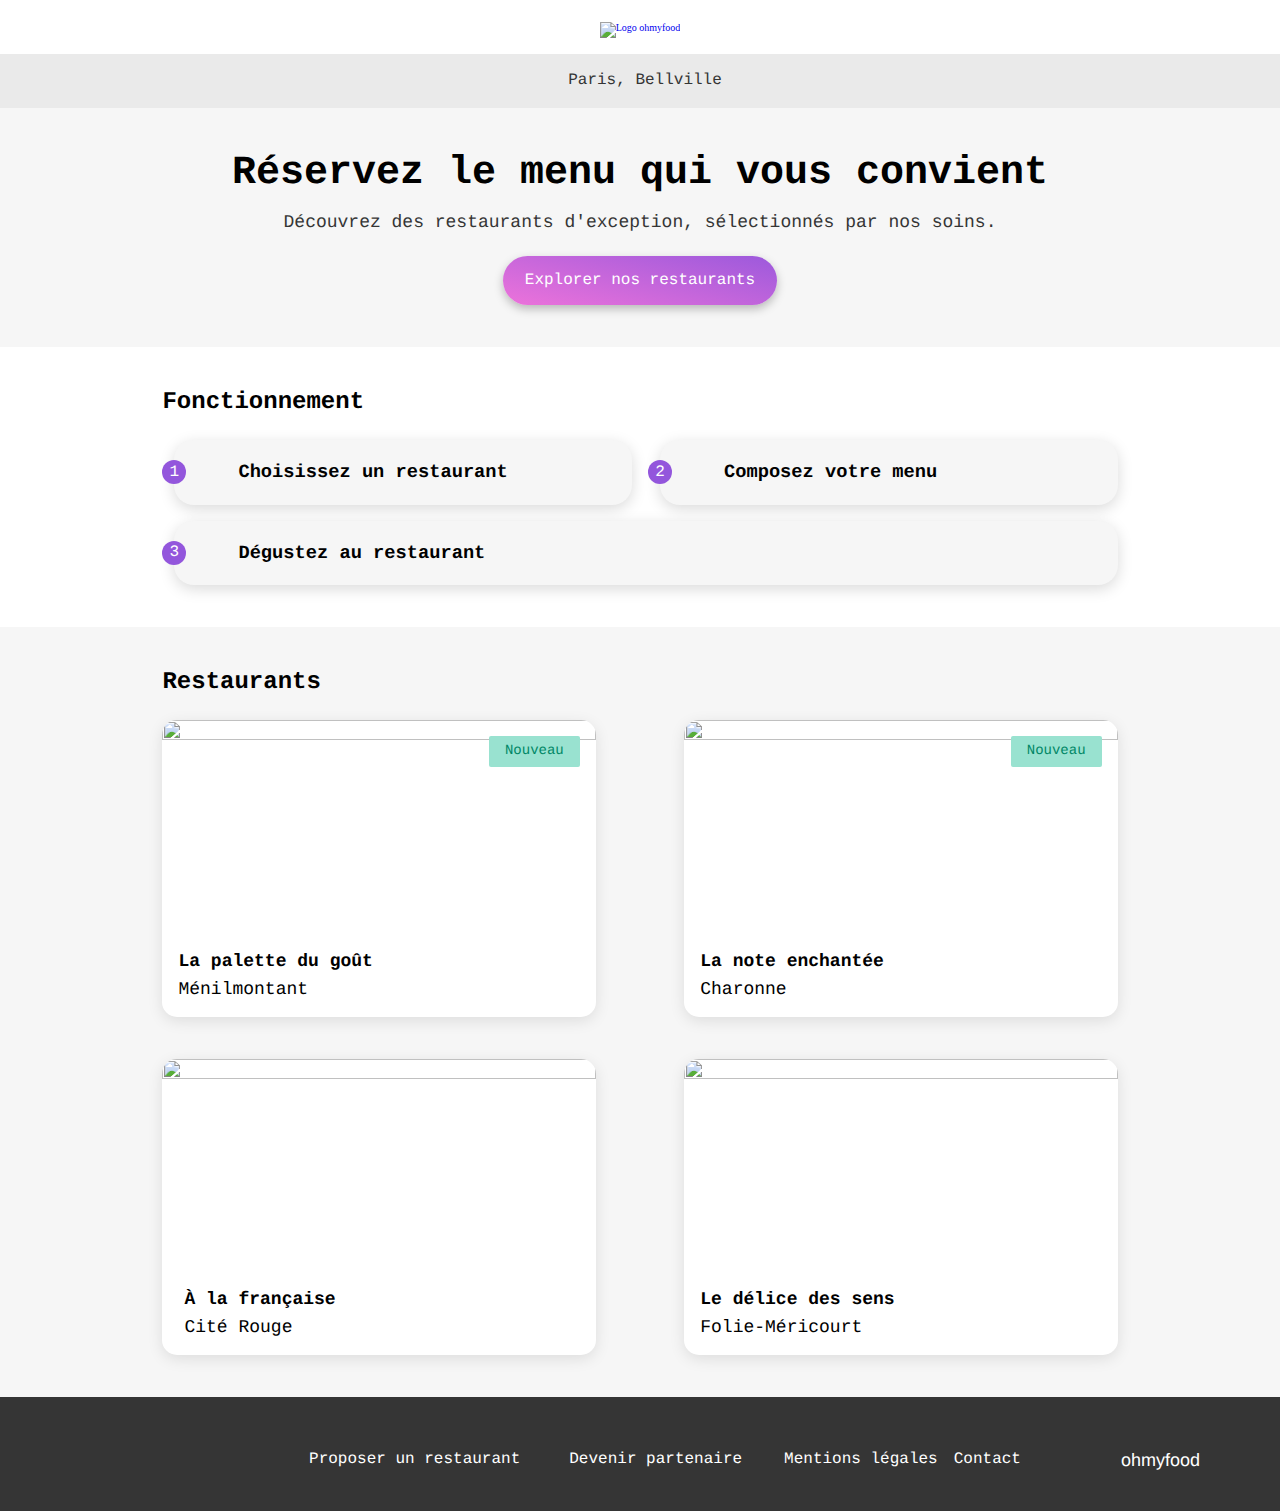
==== src/routes/home.html @ 723db190 "added hover animation on buttons" ====
<!DOCTYPE html>

<html
lang="fr"
class="scroll_bar o_h_a b_lgh"
>
    <head>
        <meta
        charset="UTF-8"
        >
    
        <meta
        name="viewport"
        content="width=device-width, initial-scale=1.0"
        >
    
        <title>Ohmyfood</title>
    
        <link
        rel="stylesheet"
        href="/static/styles/app.css"
        >

        <!-- ICONES -->
        <script src="https://kit.fontawesome.com/0ca8d32c1b.js" crossorigin="anonymous"></script>
    </head>

    <body>
        <div
        id="home"
        class="d_cts"
        >
            <header
            id="header"
            class="d_flx j_ctr a_ctr p_rlt z_1 pt_4 pb_3 b_brd"
            >
                <a
                class="logo"
                href="home.html"
                alt="Page d'accueil"
                aria-label="Page d'accueil"
                >
                    <img
                    src="/static/images/logo/ohmyfood@2x.svg"
                    alt="Logo ohmyfood"
                    >
                </a>
            </header>

            <main
            id="main"
            >
                <!-- LOCATION -->
                <div
                class="location d_flx j_ctr a_ctr g_2 p_rlt b_itm1 txt_2 c_drk1"
                >
                    <i
                    class="fa-solid fa-location-dot"
                    ></i>

                    Paris, Bellville
                </div>

                <!-- HEAD -->
                <section
                class="head pt_5 pr_5 pb_5 pl_5 b_brd b_lgh2 t_ctr"
                >
                    <h1
                    class="mb_3 c_drk3"
                    >
                        Réservez le menu qui vous convient
                    </h1>

                    <p
                    class="mb_4 txt_3_lgh c_drk1"
                    >
                        Découvrez des restaurants d'exception, sélectionnés par nos soins.
                    </p>

                    <button
                    class="button shadow_1 p_rlt pt_3 pr_4 pb_3 pl_4 b_brd b_grd brdr_3 txt_2 c_lgh1"
                    type="button"
                    >
                        Explorer nos restaurants
                    </button>
                </section>

                <!-- TUTO -->
                <article
                class="tuto max_w m__aut pt_5 pr_4 pb_5 pl_4 b_brd ws_nowrp"
                >
                    <h2
                    class="mb_4 txt_4_bld c_drk3"
                    >
                        Fonctionnement
                    </h2>

                    <div
                    class="d_flx f_wrp g_3"
                    >
                        <section
                        class="bubble shadow_2 f_1 d_flx a_ctr g_4 p_rlt pt_4 pr_5 pb_4 pl_5 b_brd b_lgh2 brdr_2 txt_2"
                        >
                            <span
                            class="marker d_flx j_ctr a_ctr p_abs l_0 t_x-50 b_prm2 c_lgh1"
                            >
                                1
                            </span>
                
                            <i
                            class="fa-solid fa-mobile-screen-button c_itm2"
                            ></i>

                            <h3
                            class="c_drk3"
                            >
                                Choisissez un restaurant
                            </h3>
                        </section>

                        <section
                        class="bubble shadow_2 f_1 d_flx a_ctr g_4 p_rlt pt_4 pr_5 pb_4 pl_5 b_brd b_lgh2 brdr_2 txt_2"
                        >
                            <span
                            class="marker d_flx j_ctr a_ctr p_abs l_0 t_x-50 b_prm2 c_lgh1"
                            >
                                2
                            </span>
                
                            <i
                            class="fa-solid fa-list-ul c_itm2"
                            ></i>

                            <h3
                            class="c_drk3"
                            >
                                Composez votre menu
                            </h3>
                        </section>

                        <section
                        class="bubble shadow_2 f_1 d_flx a_ctr g_4 p_rlt pt_4 pr_5 pb_4 pl_5 b_brd b_lgh2 brdr_2 txt_2"
                        >
                            <span
                            class="marker d_flx j_ctr a_ctr p_abs l_0 t_x-50 b_prm2 c_lgh1"
                            >
                                3
                            </span>
                
                            <i
                            class="fa-solid fa-store c_prm2"
                            ></i>

                            <h3
                            class="c_drk3"
                            >
                                Dégustez au restaurant
                            </h3>
                        </section>
                    </div>
                </article>

                <!-- RESTAURANTS -->
                <div
                class="restaurants b_lgh2"
                >
                    <div
                    class="container max_w m__aut pt_5 pr_4 pb_5 pl_4 b_brd"
                    >
                        <h2
                        class="mb_4 txt_4_bld c_drk3"
                        >
                            Restaurants
                        </h2>

                        <div
                        class="wrapper d_flx f_wrp j_sbt g_4"
                        >
                            <a
                            class="card"
                            href="./menu/la_palette_du_gout.html"
                            alt="menu"
                            aria-label="menu"
                            >
                                <article
                                class="shadow_3 p_rlt o_hid b_lgh1 brdr_1"
                                >
                                    <img
                                    class="w_any op_c of_c"
                                    src="/static/images/restaurants/jay-wennington-N_Y88TWmGwA-unsplash.jpg"
                                    alt=""
                                    >

                                    <section
                                    class="d_flx j_sbt pt_3 pr_4 pb_3 pl_3 b_brd"
                                    >
                                        <div
                                        class="c_drk3"
                                        >
                                            <h3
                                            class="mb_2 txt_3_bld"
                                            >
                                                La palette du goût
                                            </h3>

                                            <p
                                            class="txt_3_lgh"
                                            >
                                                Ménilmontant
                                            </p>
                                        </div>

                                        <label
                                        class="heart d_flx j_ctr a_ctr p_rlt w_fit h_fit"
                                        >
                                            <input
                                            class="d_non"
                                            type="checkbox"
                                            >
                                        
                                            <i
                                            class="fa-regular fa-heart p_non c_drk2"
                                            ></i>
                                
                                            <i
                                            class="fa-solid fa-heart p_abs p_non b_grd c_trp"
                                            ></i>
                                        </label>
                                    </section>

                                    <div
                                    class="new p_abs pt_2 pr_3 pb_2 pl_3 b_brd b_scd1 txt_1 c_scd2"
                                    >
                                        Nouveau
                                    </div>
                                </article>
                            </a>

                            <a
                            class="card"
                            href="./menu/la_note_enchantée.html"
                            alt="menu"
                            aria-label="menu"
                            >
                                <article
                                class="shadow_3 p_rlt o_hid b_lgh1 brdr_1"
                                >
                                    <img
                                    class="w_any op_c of_c"
                                    src="/static/images/restaurants/stil-u2Lp8tXIcjw-unsplash.jpg"
                                    alt=""
                                    >

                                    <section
                                    class="d_flx j_sbt pt_3 pr_4 pb_3 pl_3 b_brd"
                                    >
                                        <div
                                        class="c_drk3"
                                        >
                                            <h3
                                            class="mb_2 txt_3_bld"
                                            >
                                                La note enchantée
                                            </h3>

                                            <p
                                            class="txt_3_lgh"
                                            >
                                                Charonne
                                            </p>
                                        </div>

                                        <label
                                        class="heart d_flx j_ctr a_ctr p_rlt w_fit h_fit"
                                        >
                                            <input
                                            class="d_non"
                                            type="checkbox"
                                            >
                                        
                                            <i
                                            class="fa-regular fa-heart p_non c_drk2"
                                            ></i>
                                
                                            <i
                                            class="fa-solid fa-heart p_abs p_non b_grd c_trp"
                                            ></i>
                                        </label>
                                    </section>

                                    <div
                                    class="new p_abs pt_2 pr_3 pb_2 pl_3 b_brd b_scd1 txt_1 c_scd2"
                                    >
                                        Nouveau
                                    </div>
                                </article>
                            </a>

                            <a
                            class="card"
                            href="./menu/a_la_francaise.html"
                            alt="menu"
                            aria-label="menu"
                            >
                                <article
                                class="shadow_3 p_rlt o_hid b_lgh1 brdr_1"
                                >
                                    <img
                                    class="w_any op_c of_c"
                                    src="/static/images/restaurants/toa-heftiba-DQKerTsQwi0-unsplash.jpg"
                                    alt=""
                                    >

                                    <section
                                    class="d_flx j_sbt pt_3 pr_4 pb_3 pl_4 b_brd"
                                    >
                                        <div
                                        class="c_drk3"
                                        >
                                            <h3
                                            class="mb_2 txt_3_bld"
                                            >
                                                À la française
                                            </h3>

                                            <p
                                            class="txt_3_lgh"
                                            >
                                                Cité Rouge
                                            </p>
                                        </div>

                                        <label
                                        class="heart d_flx j_ctr a_ctr p_rlt w_fit h_fit"
                                        >
                                            <input
                                            class="d_non"
                                            type="checkbox"
                                            >
                                        
                                            <i
                                            class="fa-regular fa-heart p_non c_drk2"
                                            ></i>
                                
                                            <i
                                            class="fa-solid fa-heart p_abs p_non b_grd c_trp"
                                            ></i>
                                        </label>
                                    </section>
                                </article>
                            </a>

                            <a
                            class="card"
                            href="./menu/le_delice_des_sens.html"
                            alt="menu"
                            aria-label="menu"
                            >
                                <article
                                class="shadow_3 p_rlt o_hid b_lgh1 brdr_1"
                                >
                                    <img
                                    class="w_any op_c of_c"
                                    src="/static/images/restaurants/louis-hansel-shotsoflouis-qNBGVyOCY8Q-unsplash.jpg"
                                    alt=""
                                    >

                                    <section
                                    class="d_flx j_sbt pt_3 pr_4 pb_3 pl_3 b_brd"
                                    >
                                        <div
                                        class="c_drk3"
                                        >
                                            <h3
                                            class="mb_2 txt_3_bld"
                                            >
                                                Le délice des sens
                                            </h3>

                                            <p
                                            class="txt_3_lgh"
                                            >
                                                Folie-Méricourt
                                            </p>
                                        </div>

                                        <label
                                        class="heart d_flx j_ctr a_ctr p_rlt w_fit h_fit"
                                        >
                                            <input
                                            class="d_non"
                                            type="checkbox"
                                            >
                                        
                                            <i
                                            class="fa-regular fa-heart p_non c_drk2"
                                            ></i>
                                
                                            <i
                                            class="fa-solid fa-heart p_abs p_non b_grd c_trp"
                                            ></i>
                                        </label>
                                    </section>
                                </article>
                            </a>
                        </div>
                    </div>
                </div>
            </main>

            <footer
            id="footer"
            class="d_flx f_wrp a_end pt_4 pr_4 pb_4 pl_4 b_brd b_drk1 c_lgh1"
            >
                <h2
                class="tlt_3"
                >
                    ohmyfood
                </h2>

                <nav
                class="nav d_flx f_wrp"
                >
                    <ul
                    class="d_flx f_wrp j_end txt_2"
                    >
                        <li
                        class="d_flx a_ctr g_4"
                        >
                            <i
                            class="icon fa-solid fa-utensils"
                            ></i>

                            Proposer un restaurant
                        </li>
                    
                        <li
                        class="d_flx a_ctr g_4"
                        >
                            <i
                            class="icon fa-solid fa-handshake-angle"
                            ></i>

                            Devenir partenaire
                        </li>
                    </ul>
            
                    <ul
                    class="d_flx f_wrp j_end txt_2_lgh"
                    >
                        <li>Mentions légales</li>
                    
                        <li>Contact</li>
                    </ul>
                </nav>
            </footer>
        </div>
    </body>
</html>
---- static/styles/app.css ----
/*----------------------------------------------- #||--app--|| */
/* #\-USES-\ */
/* --SASS */
/* --GLOBAL */
/*----------------------------------------------- #||--vars--|| */
/* #\-USES-\ */
/* --SASS */
/* --GLOBAL */
/* --DEPENDENCIES */
/* --MEDIA */
/* #\-EXPORTS-\ */
/* --THIS */
/* #\-VARIABLES-\ */
/* --* */
/* #\-FUNCTIONS-\ */
/* --* */
/* #\-MIXINS-\ */
/* --* */
/* #\-PLACEHOLDERS-\ */
/* --* */
/* #\-THIS-\ */
/*----------------------------------------------- #||--colors--|| */
/* #\-USES-\ */
/* --SASS */
/* --GLOBAL */
/* --DEPENDENCIES */
/* --MEDIA */
/* #\-EXPORTS-\ */
/* --THIS */
/* #\-VARIABLES-\ */
/* --* */
/* #\-FUNCTIONS-\ */
/* --* */
/* #\-MIXINS-\ */
/* --* */
/* #\-PLACEHOLDERS-\ */
/* --* */
/* #\-THIS-\ */
/* --DEPENDENCIES */
/*----------------------------------------------- #||--app--|| */
/* #\-USES-\ */
/* --SASS */
/* --GLOBAL */
/*----------------------------------------------- #||--utils--|| */
/* #\-USES-\ */
/* --SASS */
/* --GLOBAL */
/* --APP */
/* --DEPENDENCIES */
/* --MEDIA */
/* #\-EXPORTS-\ */
/* --THIS */
/* #\-VARIABLES-\ */
/* --* */
/* #\-FUNCTIONS-\ */
/* --* */
/* #\-MIXINS-\ */
/* --* */
/* #\-PLACEHOLDERS-\ */
/* --* */
.c_void, .button::after {
  content: "";
}

.d_non {
  display: none;
}

.d_cts {
  display: contents;
}

.d_flx {
  display: flex;
}

.f_1 {
  flex: 1;
}

.f_cl_ {
  flex-direction: column;
}

.f_wrp {
  flex-wrap: wrap;
}

.j_ctr {
  justify-content: center;
}

.j_sbt {
  justify-content: space-between;
}

.j_end {
  justify-content: flex-end;
}

.a_ctr {
  align-items: center;
}

.a_end {
  align-items: flex-end;
}

.g_2 {
  gap: 1rem;
}

.g_3 {
  gap: 1.6rem;
}

.g_4 {
  gap: 2.2rem;
}

.g_5 {
  gap: 4.2rem;
}

html::before, .p_abs, #menu .content::before, #menu .content article h2::after, .button::after {
  position: absolute;
}

.p_rlt {
  position: relative;
}

html::before, .t_0, #menu .content::before, .button::after {
  top: 0;
}

.r_0, #menu .content::before, .button::after {
  right: 0;
}

.b_0, #menu .content article h2::after {
  bottom: 0;
}

html::before, .l_0, #menu .content::before, #menu .content article h2::after, .button::after {
  left: 0;
}

html::before, .z_-1 {
  z-index: -1;
}

.z_1 {
  z-index: 1;
}

.t_x-50 {
  transform: translateX(-50%);
}

.t_y-100, #menu .content::before {
  transform: translateY(-100%);
}

.o_hid {
  overflow: hidden;
}

.o_h_a {
  overflow: hidden auto;
}

.w_any, #menu .content::before, .button::after {
  width: 100%;
}

.w_fit {
  width: fit-content;
}

.h_any, .button::after {
  height: 100%;
}

.h_fit {
  height: fit-content;
}

.op_c {
  object-position: center;
}

.of_c {
  object-fit: cover;
}

.m__aut {
  margin-inline: auto;
}

.mb_1 {
  margin-bottom: 0.3rem;
}

.mb_2 {
  margin-bottom: 1rem;
}

.mb_3 {
  margin-bottom: 1.6rem;
}

.mb_4 {
  margin-bottom: 2.2rem;
}

.mb_5 {
  margin-bottom: 4.2rem;
}

.pt_2 {
  padding-top: 1rem;
}

.pt_3 {
  padding-top: 1.6rem;
}

.pt_4 {
  padding-top: 2.2rem;
}

.pt_5 {
  padding-top: 4.2rem;
}

.pr_2 {
  padding-right: 1rem;
}

.pr_3 {
  padding-right: 1.6rem;
}

.pr_4 {
  padding-right: 2.2rem;
}

.pr_5 {
  padding-right: 4.2rem;
}

.pb_2 {
  padding-bottom: 1rem;
}

.pb_3 {
  padding-bottom: 1.6rem;
}

.pb_4 {
  padding-bottom: 2.2rem;
}

.pb_5 {
  padding-bottom: 4.2rem;
}

.pl_2 {
  padding-left: 1rem;
}

.pl_3 {
  padding-left: 1.6rem;
}

.pl_4 {
  padding-left: 2.2rem;
}

.pl_5 {
  padding-left: 4.2rem;
}

html::before, .o_0, .button::after {
  opacity: 0;
}

.o_1, .button:hover::after {
  opacity: 1;
}

.b_brd {
  box-sizing: border-box;
}

.p_non {
  pointer-events: none;
}

.b_lgh1, .scroll_bar:not(.scroll_bar.reverse)::-webkit-scrollbar-thumb, .scroll_bar.reverse::-webkit-scrollbar {
  background-color: #FFFFFF;
}

.b_lgh2, #menu .content::before {
  background-color: #F6F6F6;
}

.b_drk1 {
  background-color: #353535;
}

.b_drk2 {
  background-color: #101010;
}

.b_drk3, .scroll_bar:not(.scroll_bar.reverse)::-webkit-scrollbar, .scroll_bar.reverse::-webkit-scrollbar-thumb {
  background-color: #000000;
}

.b_itm1 {
  background-color: #EAEAEA;
}

.b_itm2 {
  background-color: #7E7E7E;
}

.b_prm1, .select_txt::selection, .select_txt > *::selection {
  background-color: #FF79DA;
}

.b_prm2 {
  background-color: #9356DC;
}

.b_scd1 {
  background-color: #99E2D0;
}

.b_scd2 {
  background-color: #008766;
}

.b_trt1 {
  background-color: #89C8FA;
}

.b_trt2 {
  background-color: #003A68;
}

.b_idc {
  background-color: red;
}

.brd_1, .scroll_bar::-webkit-scrollbar-thumb:hover {
  border: solid 1px  ;
}

.brd_c_lgh1, .scroll_bar.reverse::-webkit-scrollbar-thumb {
  border-color: #FFFFFF    !important;
}

.brd_c_lgh2 {
  border-color: #F6F6F6    !important;
}

.brd_c_drk1 {
  border-color: #353535    !important;
}

.brd_c_drk2 {
  border-color: #101010    !important;
}

.brd_c_drk3, .scroll_bar:not(.scroll_bar.reverse)::-webkit-scrollbar-thumb {
  border-color: #000000    !important;
}

.brd_c_itm1 {
  border-color: #EAEAEA    !important;
}

.brd_c_itm2 {
  border-color: #7E7E7E    !important;
}

.brd_c_prm1 {
  border-color: #FF79DA    !important;
}

.brd_c_prm2 {
  border-color: #9356DC    !important;
}

.brd_c_scd1, #menu .content article h2::after {
  border-color: #99E2D0    !important;
}

.brd_c_scd2 {
  border-color: #008766    !important;
}

.brd_c_trt1 {
  border-color: #89C8FA    !important;
}

.brd_c_trt2 {
  border-color: #003A68    !important;
}

.brd_c_idc {
  border-color: red     !important;
}

.c_lgh1 {
  color: #FFFFFF;
}

.c_lgh2 {
  color: #F6F6F6;
}

.c_drk1 {
  color: #353535;
}

.c_drk2 {
  color: #101010;
}

.c_drk3 {
  color: #000000;
}

.c_itm1 {
  color: #EAEAEA;
}

.c_itm2 {
  color: #7E7E7E;
}

.c_prm1 {
  color: #FF79DA;
}

.c_prm2, .select_txt::selection, .select_txt > *::selection {
  color: #9356DC;
}

.c_scd1 {
  color: #99E2D0;
}

.c_scd2 {
  color: #008766;
}

.c_trt1 {
  color: #89C8FA;
}

.c_trt2 {
  color: #003A68;
}

.c_idc {
  color: red;
}

.c_trp {
  color: transparent;
}

.t_ctr {
  text-align: center;
}

.ws_nowrp {
  white-space: nowrap;
}

html a:not(a[draggable]), html img {
  -webkit-user-drag: none;
  -webkit-app-region: no-drag;
}

/* #\-THIS-\ */
/* --DEPENDENCIES */
/*----------------------------------------------- #||--font--|| */
/* #\-USES-\ */
/* --SASS */
/* --GLOBAL */
/* --DEPENDENCIES */
/* --MEDIA */
/* #\-EXPORTS-\ */
/* --THIS */
/* #\-VARIABLES-\ */
/* --* */
/* #\-FUNCTIONS-\ */
/* --* */
/* #\-MIXINS-\ */
/* --* */
/* #\-PLACEHOLDERS-\ */
/* --* */
.tlt_3, .tlt_5, .txt_3_bld, .txt_4_bld, .txt_1, .txt_2, .txt_3, .txt_2_lgh, .txt_3_lgh, #home .head h1 {
  font-stretch: 100%;
  text-indent: 0;
  font-variant: normal;
  font-kerning: normal;
  font-feature-settings: normal;
  font-variation-settings: normal;
  font-smooth: antialiased;
  -webkit-font-smoothing: antialiased;
  -moz-osx-font-smoothing: grayscale;
  font-optical-sizing: auto;
  text-rendering: geometricPrecision;
}

/* #\-THIS-\ */
/* --MEDIA */
/*----------------------------------------------- #||--media--|| */
/* #\-USES-\ */
/* --SASS */
/* --GLOBAL */
/* --DEPENDENCIES */
/* --MEDIA */
/* #\-EXPORTS-\ */
/* --THIS */
/* #\-VARIABLES-\ */
/* --* */
/* #\-FUNCTIONS-\ */
/* --* */
/* #\-MIXINS-\ */
/* --* */
/* #\-PLACEHOLDERS-\ */
/* --* */
/* #\-THIS-\ */
/* --COMPONENTS */
/* --GLOBAL */
/* --DEPENDENCIES */
/*----------------------------------------------- #||--button--|| */
/* #\-USES-\ */
/* --SASS */
/* --GLOBAL */
/* --DEPENDENCIES */
/* --MEDIA */
/* #\-EXPORTS-\ */
/* --THIS */
/* #\-VARIABLES-\ */
/* --* */
/* #\-FUNCTIONS-\ */
/* --* */
/* #\-MIXINS-\ */
/* --* */
/* #\-PLACEHOLDERS-\ */
/* --* */
/* #\-THIS-\ */
.button {
  min-width: 18.6rem;
  transition-property: box-shadow;
}
.button, .button::after {
  transition-duration: 0.28s;
  transition-timing-function: ease-out;
}
.button::after {
  background-color: rgba(255, 255, 255, 0.15);
  transition-property: opacity;
}
.button:hover {
  box-shadow: 0 4px 15px rgba(0, 0, 0, 0.35);
}
/*----------------------------------------------- #||--app--|| */
/* #\-USES-\ */
/* --SASS */
/* --GLOBAL */
/* --MEDIA */
/*----------------------------------------------- #||--footer--|| */
/* #\-USES-\ */
/* --SASS */
/* --GLOBAL */
/* --DEPENDENCIES */
/* --MEDIA */
/* #\-EXPORTS-\ */
/* --THIS */
/* #\-VARIABLES-\ */
/* --* */
/* #\-FUNCTIONS-\ */
/* --* */
/* #\-MIXINS-\ */
/* --* */
/* #\-PLACEHOLDERS-\ */
/* --* */
/* #\-THIS-\ */
#footer {
  gap: 2.2rem 10rem;
  min-height: 114px;
}
#footer .nav {
  gap: 1rem 4.2rem;
}
#footer .nav ul {
  gap: 1rem 1.6rem;
}
#footer .nav ul .icon {
  width: 11px;
}
@media screen and (max-width: 767px), screen and (max-height: 424px) {
  #footer .nav, #footer .nav li {
    width: 100%;
  }
}
@media screen and (min-width: 768px) and (min-height: 425px) {
  #footer {
    flex-direction: row-reverse;
    padding-block: 4.2rem;
    padding-inline: 8rem;
  }
  #footer .nav {
    justify-content: end;
  }
}

/*----------------------------------------------- #||--app--|| */
/* #\-USES-\ */
/* --SASS */
/* --GLOBAL */
/* --MEDIA */
/*----------------------------------------------- #||--header--|| */
/* #\-USES-\ */
/* --SASS */
/* --GLOBAL */
/* --DEPENDENCIES */
/* --MEDIA */
/* #\-EXPORTS-\ */
/* --THIS */
/* #\-VARIABLES-\ */
/* --* */
/* #\-FUNCTIONS-\ */
/* --* */
/* #\-MIXINS-\ */
/* --* */
/* #\-PLACEHOLDERS-\ */
/* --* */
/* #\-THIS-\ */
#header .back i {
  font-size: 1.8rem;
}
@media screen and (max-width: 767px), screen and (max-height: 424px) {
  #header {
    box-shadow: 0 2px 4px rgba(0, 0, 0, 0.15);
  }
}
@media screen and (min-width: 1440px) and (min-height: 425px) {
  #header {
    height: 9.6rem;
  }
}

/*----------------------------------------------- #||--heart--|| */
/* #\-USES-\ */
/* --SASS */
/* --GLOBAL */
/* --DEPENDENCIES */
/* --MEDIA */
/* #\-EXPORTS-\ */
/* --THIS */
/* #\-VARIABLES-\ */
/* --* */
/* #\-FUNCTIONS-\ */
/* --* */
/* #\-MIXINS-\ */
/* --* */
/* #\-PLACEHOLDERS-\ */
/* --* */
/* #\-THIS-\ */
.heart {
  font-size: 2.2rem;
  cursor: pointer;
}
.heart input[type=checkbox]:checked + i.fa-regular, .heart i.fa-solid {
  opacity: 0;
}
.heart input[type=checkbox]:checked + i.fa-regular {
  transform: scale(3);
  transition: opacity 0.26s, transform 0.28s ease-out;
}
.heart input[type=checkbox]:checked + i.fa-regular + i.fa-solid {
  transform: scale(1);
  opacity: 1;
}
.heart i.fa-solid {
  transform: scale(-1);
  background-clip: text;
  transition: opacity 0.34s, transform 0.36s ease-out;
}

/* --HOME */
/* --MEDIA */
/*----------------------------------------------- #||--head--|| */
/* #\-USES-\ */
/* --SASS */
/* --GLOBAL */
/* --DEPENDENCIES */
/* --MEDIA */
/* #\-EXPORTS-\ */
/* --THIS */
/* #\-VARIABLES-\ */
/* --* */
/* #\-FUNCTIONS-\ */
/* --* */
/* #\-MIXINS-\ */
/* --* */
/* #\-PLACEHOLDERS-\ */
/* --* */
/* #\-THIS-\ */
#home .head h1 {
  line-height: 1.2;
  font-family: "TXT_BLD", "TXT", "Courier New";
  font-weight: 700;
  font-synthesis-weight: auto;
}
@media screen and (max-width: 767px), screen and (max-height: 424px) {
  #home .head h1 {
    font-size: 2.4rem;
  }
}
@media screen and (min-width: 768px) and (min-height: 425px) {
  #home .head h1 {
    font-size: 4rem;
  }
}

/*----------------------------------------------- #||--app--|| */
/* #\-USES-\ */
/* --SASS */
/* --GLOBAL */
/* --MEDIA */
/*----------------------------------------------- #||--location--|| */
/* #\-USES-\ */
/* --SASS */
/* --GLOBAL */
/* --DEPENDENCIES */
/* --MEDIA */
/* #\-EXPORTS-\ */
/* --THIS */
/* #\-VARIABLES-\ */
/* --* */
/* #\-FUNCTIONS-\ */
/* --* */
/* #\-MIXINS-\ */
/* --* */
/* #\-PLACEHOLDERS-\ */
/* --* */
/* #\-THIS-\ */
#home .location {
  height: 5.4rem;
}
@media screen and (max-width: 767px), screen and (max-height: 424px) {
  #home .location {
    box-shadow: 0 4px 4px rgba(0, 0, 0, 0.25);
  }
}

/*----------------------------------------------- #||--app--|| */
/* #\-USES-\ */
/* --SASS */
/* --GLOBAL */
/* --MEDIA */
/*----------------------------------------------- #||--restaurants--|| */
/* #\-USES-\ */
/* --SASS */
/* --GLOBAL */
/* --DEPENDENCIES */
/* --MEDIA */
/* #\-EXPORTS-\ */
/* --THIS */
/* #\-VARIABLES-\ */
/* --* */
/* #\-FUNCTIONS-\ */
/* --* */
/* #\-MIXINS-\ */
/* --* */
/* #\-PLACEHOLDERS-\ */
/* --* */
/* #\-THIS-\ */
#home .restaurants .wrapper .card img {
  aspect-ratio: 16/8;
}
#home .restaurants .wrapper .card .new {
  top: 1.6rem;
  right: 1.6rem;
  border-radius: 2px;
}
@media screen and (max-width: 767px), screen and (max-height: 424px) {
  #home .restaurants .wrapper .card {
    width: 100%;
  }
}
@media screen and (min-width: 768px) and (min-height: 425px) {
  #home .restaurants .wrapper {
    gap: 4.2rem 0;
  }
  #home .restaurants .wrapper .card {
    width: 45.37%;
  }
}

/*----------------------------------------------- #||--app--|| */
/* #\-USES-\ */
/* --SASS */
/* --GLOBAL */
/* --MEDIA */
/*----------------------------------------------- #||--tuto--|| */
/* #\-USES-\ */
/* --SASS */
/* --GLOBAL */
/* --DEPENDENCIES */
/* --MEDIA */
/* #\-EXPORTS-\ */
/* --THIS */
/* #\-VARIABLES-\ */
/* --* */
/* #\-FUNCTIONS-\ */
/* --* */
/* #\-MIXINS-\ */
/* --* */
/* #\-PLACEHOLDERS-\ */
/* --* */
/* #\-THIS-\ */
#home .tuto .bubble {
  margin-left: 1.2rem;
}
#home .tuto .bubble i {
  height: min-content;
}
#home .tuto .bubble .marker {
  width: 2.4rem;
  height: 2.4rem;
  border-radius: 50%;
}
@media screen and (max-width: 767px), screen and (max-height: 424px) {
  #home .tuto .bubble {
    width: 100%;
  }
}
@media screen and (min-width: 768px) and (min-height: 425px) {
  #home .tuto {
    min-height: 228px;
  }
}

/* --MENU */
/*----------------------------------------------- #||--banner--|| */
/* #\-USES-\ */
/* --SASS */
/* --GLOBAL */
/* --DEPENDENCIES */
/* --MEDIA */
/* #\-EXPORTS-\ */
/* --THIS */
/* #\-VARIABLES-\ */
/* --* */
/* #\-FUNCTIONS-\ */
/* --* */
/* #\-MIXINS-\ */
/* --* */
/* #\-PLACEHOLDERS-\ */
/* --* */
/* #\-THIS-\ */
#menu .banner img {
  aspect-ratio: 15/11;
  max-height: 383px;
}

/*----------------------------------------------- #||--app--|| */
/* #\-USES-\ */
/* --SASS */
/* --GLOBAL */
/* --DEPENDENCIES */
/* --MEDIA */
/*----------------------------------------------- #||--content--|| */
/* #\-USES-\ */
/* --SASS */
/* --GLOBAL */
/* --DEPENDENCIES */
/* --MEDIA */
/* #\-EXPORTS-\ */
/* --THIS */
/* #\-VARIABLES-\ */
/* --* */
/* #\-FUNCTIONS-\ */
/* --* */
/* #\-MIXINS-\ */
/* --* */
/* #\-PLACEHOLDERS-\ */
/* --* */
/* #\-THIS-\ */
#menu .content::before, #menu .content article h2::after {
  content: "";
}
#menu .content::before {
  height: 4.2rem;
  border-top-left-radius: 4.2rem;
  border-top-right-radius: 4.2rem;
}
#menu .content article h2::after {
  width: 4.2rem;
  border-bottom: solid 0.3rem;
}
#menu .content article .price {
  align-self: end;
}
@media screen and (min-width: 1440px) and (min-height: 425px) {
  #menu .content {
    padding-inline: 15.57297vw;
  }
  #menu .content .head {
    justify-content: center;
    padding-top: 1rem;
  }
}

/* #\-EXPORTS-\ */
/* --THIS */
/* #\-VARIABLES-\ */
/* --* */
/* #\-FUNCTIONS-\ */
/* --* */
/* #\-MIXINS-\ */
/* --* */
/* #\-PLACEHOLDERS-\ */
/* --* */
html body, html h1, html h2, html h3, html h4, html h5, html h6, html ul, html ol, html p, html figure, html blockquote, html pre, html form, html select, html option {
  margin: 0;
}
html ul, html ol, html button, html input, html textarea, html option {
  padding: 0;
}
html li:not(.dft) {
  list-style: none;
}
html a:not(.dft) {
  text-decoration: none;
}
html button, html input, html textarea, html select, html frame {
  border: none;
}
html button, html select {
  cursor: pointer;
}
html input, html textarea {
  border-radius: 0;
  outline: none;
}

html {
  font-size: 62.5%;
}
html, html body {
  scroll-behavior: smooth;
  overscroll-behavior: none;
  user-select: none;
}
html:not(html.o_hid) {
  overflow: hidden overlay !important;
}

@font-face {
  font-family: "TLT";
  src: local("Shrikhand-Regular"), local("Shrikhand"), url("/static/fonts/Shrikhand/Shrikhand-Regular.ttf") format("truetype");
}
@font-face {
  font-family: "TLT_BLD";
  src: local("Roboto-Bold"), local("Roboto"), url("/static/fonts/Roboto/Roboto-Bold.ttf") format("truetype");
}
@font-face {
  font-family: "TXT";
  src: local("Roboto-Medium"), local("Roboto"), url("/static/fonts/Roboto/Roboto-Medium.ttf") format("truetype");
}
@font-face {
  font-family: "TXT_LGH";
  src: local("Roboto-Light"), local("Roboto"), url("/static/fonts/Roboto/Roboto-Light.ttf") format("truetype");
}

/* #\-THIS-\ */
html::before {
  content: "**AUTHOR: LE THUAUT Morgan";
}

/* #\-CUSTOM CLASS-\ */
@media screen and (min-width: 768px) and (min-height: 425px) {
  .max_w {
    max-width: 78.06vw;
  }
}

.b_grd {
  background: linear-gradient(193.33deg, #9356DC -11.44%, #FF79DA 123.93%);
}

.brdr_1 {
  border-radius: 1.5rem;
}

.brdr_2 {
  border-radius: 2rem;
}

.brdr_3 {
  border-radius: 2.5rem;
}

.shadow_1 {
  box-shadow: 0 4px 10px rgba(0, 0, 0, 0.25);
}

.shadow_2 {
  box-shadow: 0 4px 15px rgba(0, 0, 0, 0.15);
}

.shadow_3 {
  box-shadow: 0 4px 15px rgba(0, 0, 0, 0.1);
}

.tlt_3 {
  font-size: 1.8rem;
  line-height: 1;
  font-family: "TLT", "sans-serif", "arial";
  font-weight: normal;
}

.tlt_5 {
  font-size: 2.8rem;
  line-height: 1;
  font-family: "TLT", "sans-serif", "arial";
  font-weight: normal;
}

.txt_3_bld {
  font-size: 1.8rem;
  line-height: 1;
  font-family: "TXT_BLD", "TXT", "Courier New";
  font-weight: 700;
  font-synthesis-weight: auto;
}

.txt_4_bld {
  font-size: 2.4rem;
  line-height: 1.2;
  font-family: "TXT_BLD", "TXT", "Courier New";
  font-weight: 700;
  font-synthesis-weight: auto;
}

.txt_1 {
  font-size: 1.4rem;
  line-height: 0.8;
  font-family: "TXT", "TXT_LGH", "Courier New";
  font-weight: 500;
}

.txt_2 {
  font-size: 1.6rem;
  line-height: 1.1;
  font-family: "TXT", "TXT_LGH", "Courier New";
  font-weight: 500;
}

.txt_3 {
  font-size: 1.8rem;
  line-height: 1.2;
  font-family: "TXT", "TXT_LGH", "Courier New";
  font-weight: 500;
}

.txt_2_lgh {
  font-size: 1.6rem;
  line-height: 1.1;
  font-family: "TXT_LGH", "TXT", "Courier New";
  font-weight: 300;
}

.txt_3_lgh {
  font-size: 1.8rem;
  line-height: 1.1;
  font-family: "TXT_LGH", "TXT", "Courier New";
  font-weight: 300;
}

.scroll_bar::-webkit-scrollbar, .scroll_bar::-webkit-scrollbar-thumb {
  pointer-events: auto !important;
}
.scroll_bar::-webkit-scrollbar {
  width: 1rem;
  height: 1rem;
}
.scroll_bar::-webkit-scrollbar-thumb {
  border: solid 0.3rem;
}

/*# sourceMappingURL=app.css.map */
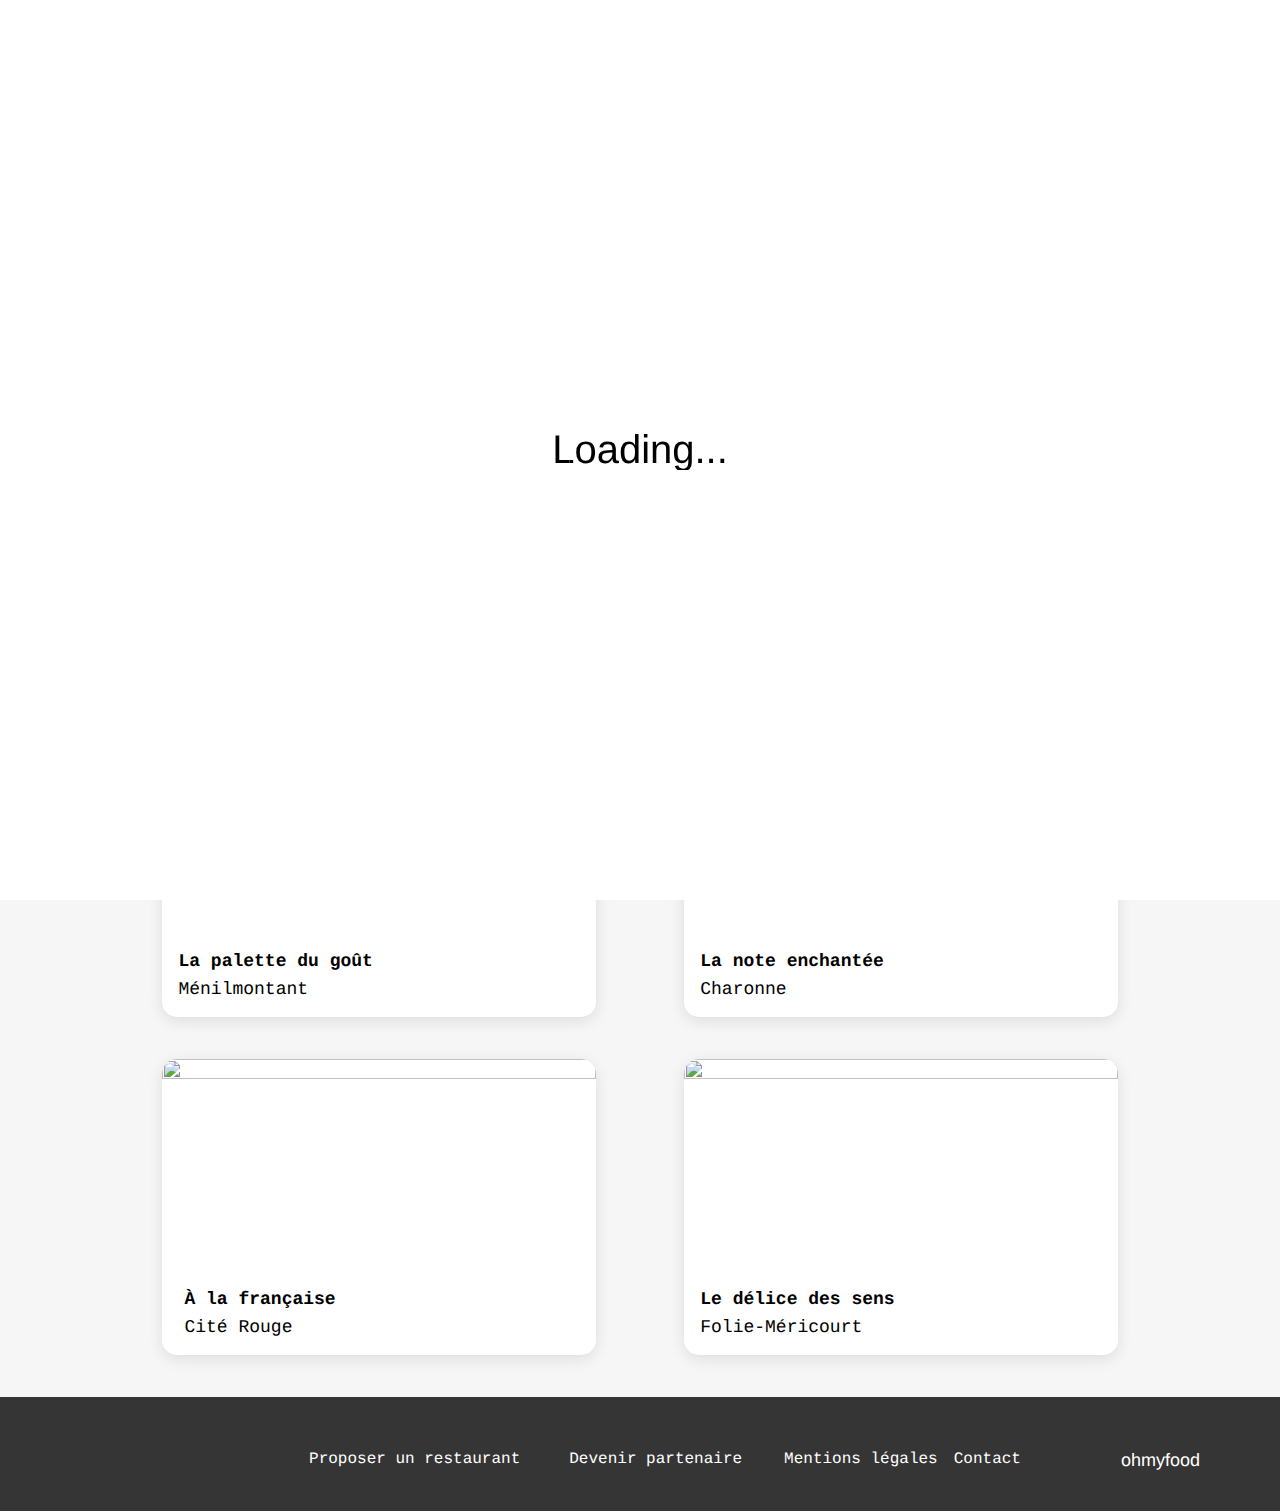
==== commit 41d51c6a: "home page loader added" ====
--- a/src/routes/home.html
+++ b/src/routes/home.html
@@ -178,9 +178,9 @@
                         >
                             <a
                             class="card"
-                            href="./menu/la_palette_du_gout.html"
-                            alt="menu"
-                            aria-label="menu"
+                            href="./restaurants/la_palette_du_gout.html"
+                            alt="Restaurants"
+                            aria-label="Restaurants"
                             >
                                 <article
                                 class="shadow_3 p_rlt o_hid b_lgh1 brdr_1"
@@ -238,9 +238,9 @@
 
                             <a
                             class="card"
-                            href="./menu/la_note_enchantée.html"
-                            alt="menu"
-                            aria-label="menu"
+                            href="./restaurants/la_note_enchantée.html"
+                            alt="Restaurants"
+                            aria-label="Restaurants"
                             >
                                 <article
                                 class="shadow_3 p_rlt o_hid b_lgh1 brdr_1"
@@ -298,9 +298,9 @@
 
                             <a
                             class="card"
-                            href="./menu/a_la_francaise.html"
-                            alt="menu"
-                            aria-label="menu"
+                            href="./restaurants/a_la_francaise.html"
+                            alt="Restaurants"
+                            aria-label="Restaurants"
                             >
                                 <article
                                 class="shadow_3 p_rlt o_hid b_lgh1 brdr_1"
@@ -352,9 +352,9 @@
 
                             <a
                             class="card"
-                            href="./menu/le_delice_des_sens.html"
-                            alt="menu"
-                            aria-label="menu"
+                            href="./restaurants/le_delice_des_sens.html"
+                            alt="Restaurants"
+                            aria-label="Restaurants"
                             >
                                 <article
                                 class="shadow_3 p_rlt o_hid b_lgh1 brdr_1"
@@ -455,5 +455,13 @@
                 </nav>
             </footer>
         </div>
+
+        <div
+        class="loader d_flx j_ctr a_ctr p_fxd t_0 r_0 l_0 z_2 w_any h_ful p_non b_lgh1"
+        >
+            <div
+            class="tlt_6 c_drk"
+            ></div>
+        </div>
     </body>
 </html>--- a/static/styles/app.css
+++ b/static/styles/app.css
@@ -58,7 +58,7 @@
 /* --* */
 /* #\-PLACEHOLDERS-\ */
 /* --* */
-.c_void, .button::after {
+.c_void, #restaurant .form::before, #restaurant .form .container h2::after, .button::after {
   content: "";
 }
 
@@ -122,7 +122,11 @@
   gap: 4.2rem;
 }
 
-html::before, .p_abs, #menu .content::before, #menu .content article h2::after, .button::after {
+.p_fxd {
+  position: fixed;
+}
+
+html::before, .p_abs, #restaurant .form::before, #restaurant .form .container h2::after, .button::after {
   position: absolute;
 }
 
@@ -130,19 +134,19 @@
   position: relative;
 }
 
-html::before, .t_0, #menu .content::before, .button::after {
+html::before, .t_0, #restaurant .form::before, .button::after {
   top: 0;
 }
 
-.r_0, #menu .content::before, .button::after {
+.r_0, #restaurant .form::before, .button::after {
   right: 0;
 }
 
-.b_0, #menu .content article h2::after {
+.b_0, #restaurant .form .container h2::after {
   bottom: 0;
 }
 
-html::before, .l_0, #menu .content::before, #menu .content article h2::after, .button::after {
+html::before, .l_0, #restaurant .form::before, #restaurant .form .container h2::after, .button::after {
   left: 0;
 }
 
@@ -154,11 +158,15 @@
   z-index: 1;
 }
 
+.z_2 {
+  z-index: 2;
+}
+
 .t_x-50 {
   transform: translateX(-50%);
 }
 
-.t_y-100, #menu .content::before {
+.t_y-100, #restaurant .form::before {
   transform: translateY(-100%);
 }
 
@@ -170,7 +178,7 @@
   overflow: hidden auto;
 }
 
-.w_any, #menu .content::before, .button::after {
+.w_any, #restaurant .form::before, .button::after {
   width: 100%;
 }
 
@@ -178,6 +186,10 @@
   width: fit-content;
 }
 
+.h_ful {
+  height: 100vh;
+}
+
 .h_any, .button::after {
   height: 100%;
 }
@@ -282,11 +294,11 @@
   padding-left: 4.2rem;
 }
 
-html::before, .o_0, .button::after {
+html::before, .o_0, .heart input[type=checkbox]:checked + i.fa-regular, .heart i.fa-solid, .button::after {
   opacity: 0;
 }
 
-.o_1, .button:hover::after {
+.o_1, .heart input[type=checkbox]:checked + i.fa-regular + i.fa-solid, .button:hover::after {
   opacity: 1;
 }
 
@@ -302,7 +314,7 @@
   background-color: #FFFFFF;
 }
 
-.b_lgh2, #menu .content::before {
+.b_lgh2, #restaurant .form::before {
   background-color: #F6F6F6;
 }
 
@@ -394,7 +406,7 @@
   border-color: #9356DC    !important;
 }
 
-.brd_c_scd1, #menu .content article h2::after {
+.brd_c_scd1, #restaurant .form .container h2::after {
   border-color: #99E2D0    !important;
 }
 
@@ -505,7 +517,7 @@
 /* --* */
 /* #\-PLACEHOLDERS-\ */
 /* --* */
-.tlt_3, .tlt_5, .txt_3_bld, .txt_4_bld, .txt_1, .txt_2, .txt_3, .txt_2_lgh, .txt_3_lgh, #home .head h1 {
+.tlt_3, .tlt_5, .tlt_6, .txt_3_bld, .txt_4_bld, .txt_1, .txt_2, .txt_3, .txt_2_lgh, .txt_3_lgh, #home .head h1 {
   font-stretch: 100%;
   text-indent: 0;
   font-variant: normal;
@@ -660,6 +672,7 @@
   }
 }
 
+/* --DEPENDENCIES */
 /*----------------------------------------------- #||--heart--|| */
 /* #\-USES-\ */
 /* --SASS */
@@ -681,21 +694,68 @@
   font-size: 2.2rem;
   cursor: pointer;
 }
-.heart input[type=checkbox]:checked + i.fa-regular, .heart i.fa-solid {
-  opacity: 0;
-}
-.heart input[type=checkbox]:checked + i.fa-regular {
-  transform: scale(3);
-  transition: opacity 0.26s, transform 0.28s ease-out;
-}
-.heart input[type=checkbox]:checked + i.fa-regular + i.fa-solid {
-  transform: scale(1);
-  opacity: 1;
+.heart i {
+  transition: opacity 0.16s;
 }
 .heart i.fa-solid {
-  transform: scale(-1);
   background-clip: text;
-  transition: opacity 0.34s, transform 0.36s ease-out;
+}
+
+/*----------------------------------------------- #||--loader--|| */
+/* #\-USES-\ */
+/* --SASS */
+/* --GLOBAL */
+/* --DEPENDENCIES */
+/* --MEDIA */
+/* #\-EXPORTS-\ */
+/* --THIS */
+/* #\-VARIABLES-\ */
+/* --* */
+/* #\-FUNCTIONS-\ */
+/* --* */
+/* #\-MIXINS-\ */
+/* --* */
+/* #\-PLACEHOLDERS-\ */
+/* --* */
+/* #\-THIS-\ */
+.loader {
+  animation: fade 0.2s 3s ease-out forwards;
+}
+.loader > div {
+  display: inline-grid;
+}
+.loader > div::before, .loader > div::after {
+  content: "Loading...";
+  grid-area: 1/1;
+  mask-size: 10% 100%, 100% 100%;
+  mask-repeat: no-repeat;
+  animation-duration: 0.8s, 0.2s;
+  animation-iteration-count: 4, 16;
+  animation-timing-function: linear, cubic-bezier(0.5, 400, 0.5, -400);
+}
+.loader > div::before {
+  mask-image: linear-gradient(#000 0 0), linear-gradient(#000 0 0);
+  mask-composite: exclude;
+  animation-name: scan;
+}
+.loader > div::after {
+  mask-image: linear-gradient(#000 0 0);
+  animation-name: scan, tremor;
+}
+@keyframes scan {
+  100% {
+    mask-position: 100% 0, 0 0;
+  }
+}
+@keyframes tremor {
+  100% {
+    transform: translateY(0.1px);
+  }
+}
+@keyframes fade {
+  100% {
+    opacity: 0;
+  }
 }
 
 /* --HOME */
@@ -853,7 +913,7 @@
   }
 }
 
-/* --MENU */
+/* --RESTAURANTS */
 /*----------------------------------------------- #||--banner--|| */
 /* #\-USES-\ */
 /* --SASS */
@@ -871,7 +931,7 @@
 /* #\-PLACEHOLDERS-\ */
 /* --* */
 /* #\-THIS-\ */
-#menu .banner img {
+#restaurant .banner img {
   aspect-ratio: 15/11;
   max-height: 383px;
 }
@@ -882,43 +942,66 @@
 /* --GLOBAL */
 /* --DEPENDENCIES */
 /* --MEDIA */
-/*----------------------------------------------- #||--content--|| */
-/* #\-USES-\ */
-/* --SASS */
-/* --GLOBAL */
-/* --DEPENDENCIES */
-/* --MEDIA */
-/* #\-EXPORTS-\ */
-/* --THIS */
-/* #\-VARIABLES-\ */
-/* --* */
-/* #\-FUNCTIONS-\ */
-/* --* */
-/* #\-MIXINS-\ */
-/* --* */
-/* #\-PLACEHOLDERS-\ */
-/* --* */
-/* #\-THIS-\ */
-#menu .content::before, #menu .content article h2::after {
-  content: "";
-}
-#menu .content::before {
+/*----------------------------------------------- #||--form--|| */
+/* #\-USES-\ */
+/* --SASS */
+/* --GLOBAL */
+/* --DEPENDENCIES */
+/* --MEDIA */
+/* #\-EXPORTS-\ */
+/* --THIS */
+/* #\-VARIABLES-\ */
+/* --* */
+/* #\-FUNCTIONS-\ */
+/* --* */
+/* #\-MIXINS-\ */
+/* --* */
+/* #\-PLACEHOLDERS-\ */
+/* --* */
+/* #\-THIS-\ */
+#restaurant .form::before {
   height: 4.2rem;
   border-top-left-radius: 4.2rem;
   border-top-right-radius: 4.2rem;
 }
-#menu .content article h2::after {
+#restaurant .form .container h2::after {
   width: 4.2rem;
   border-bottom: solid 0.3rem;
 }
-#menu .content article .price {
+#restaurant .form .container label {
+  cursor: pointer;
+}
+#restaurant .form .container input[type=checkbox]:checked ~ .checked {
+  width: 59px;
+}
+#restaurant .form .container input[type=checkbox]:checked ~ .checked > div {
+  transform: translateX(0);
+}
+#restaurant .form .container h3, #restaurant .form .container p {
+  text-overflow: ellipsis;
+}
+#restaurant .form .container .price {
   align-self: end;
 }
+#restaurant .form .container .checked {
+  transition-property: width;
+}
+#restaurant .form .container .checked, #restaurant .form .container .checked > div {
+  width: 0;
+  transition-duration: 0.26s;
+  transition-timing-function: ease-out;
+}
+#restaurant .form .container .checked > div {
+  transform: translateX(100%);
+  width: 59px;
+  font-size: 2rem;
+  transition-property: transform;
+}
 @media screen and (min-width: 1440px) and (min-height: 425px) {
-  #menu .content {
+  #restaurant .form {
     padding-inline: 15.57297vw;
   }
-  #menu .content .head {
+  #restaurant .form .head {
     justify-content: center;
     padding-top: 1rem;
   }
@@ -1035,6 +1118,13 @@
 
 .tlt_5 {
   font-size: 2.8rem;
+  line-height: 1;
+  font-family: "TLT", "sans-serif", "arial";
+  font-weight: normal;
+}
+
+.tlt_6 {
+  font-size: 4rem;
   line-height: 1;
   font-family: "TLT", "sans-serif", "arial";
   font-weight: normal;
